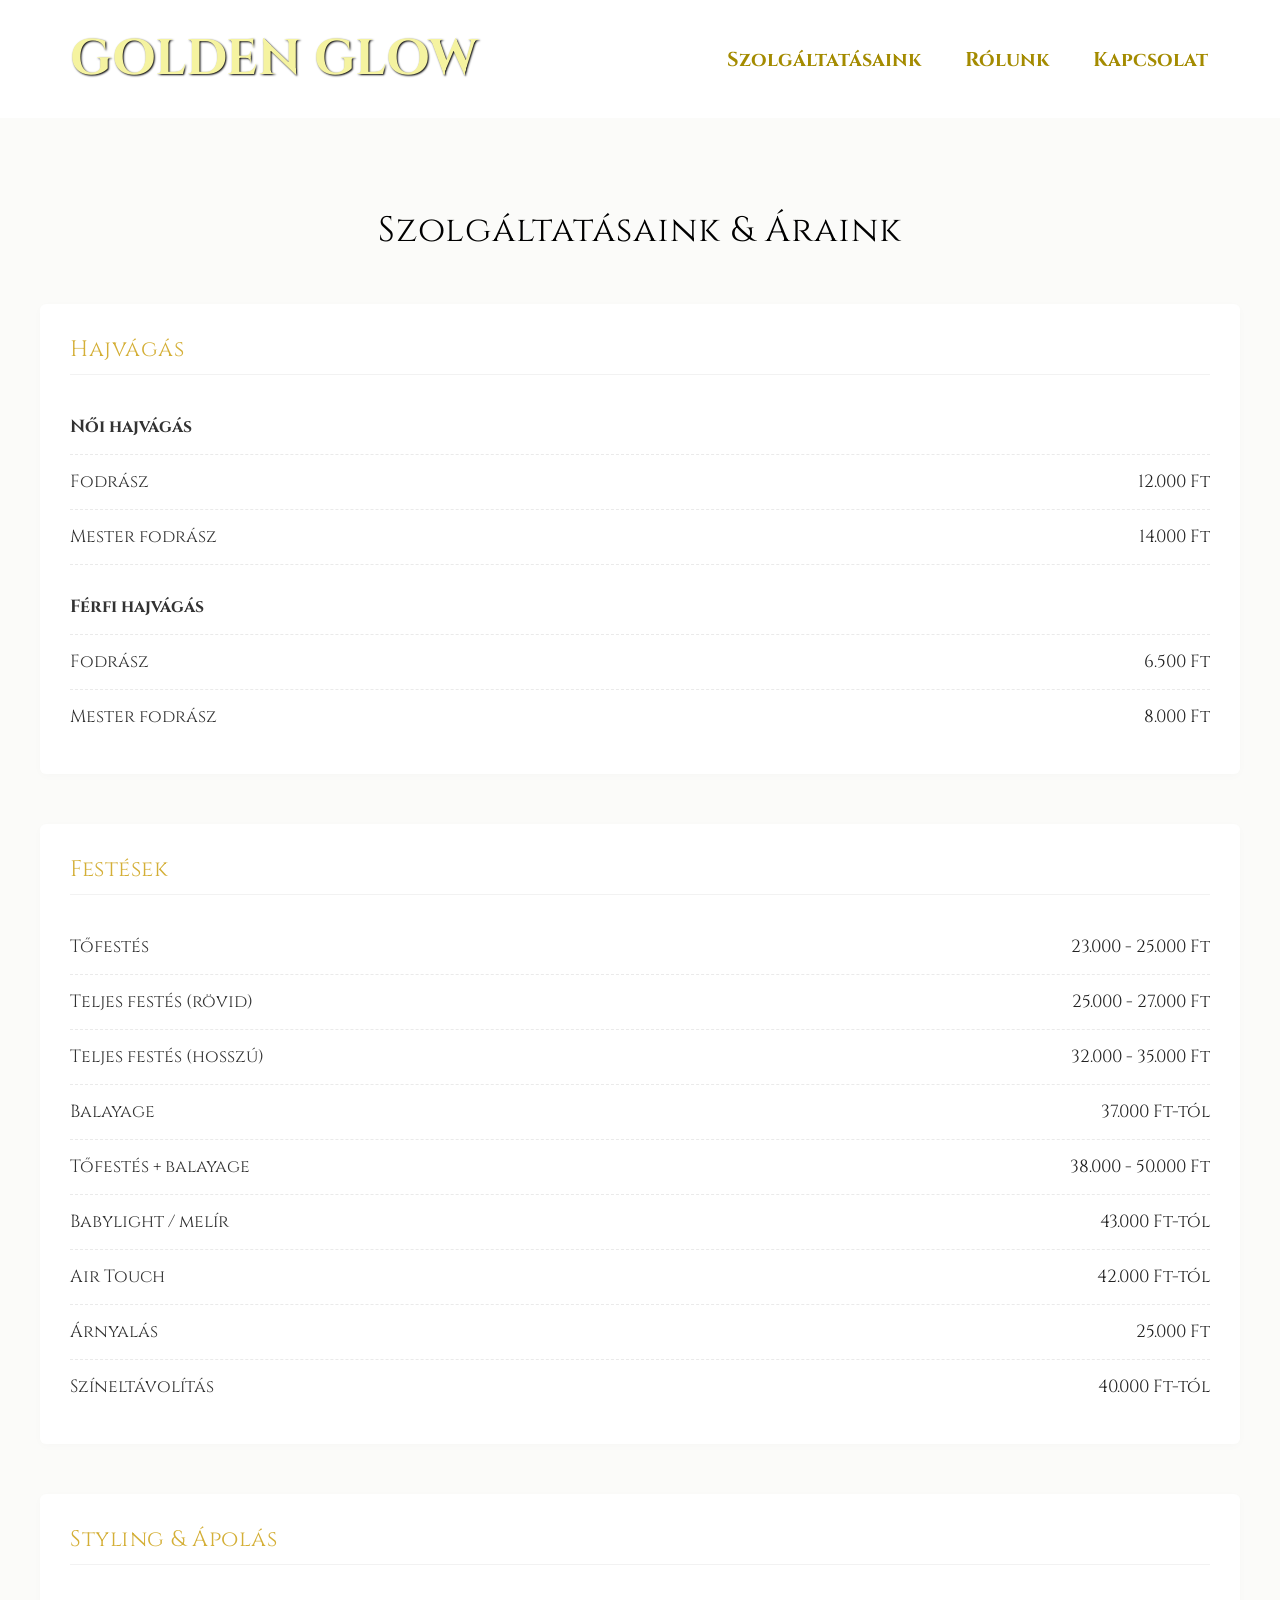
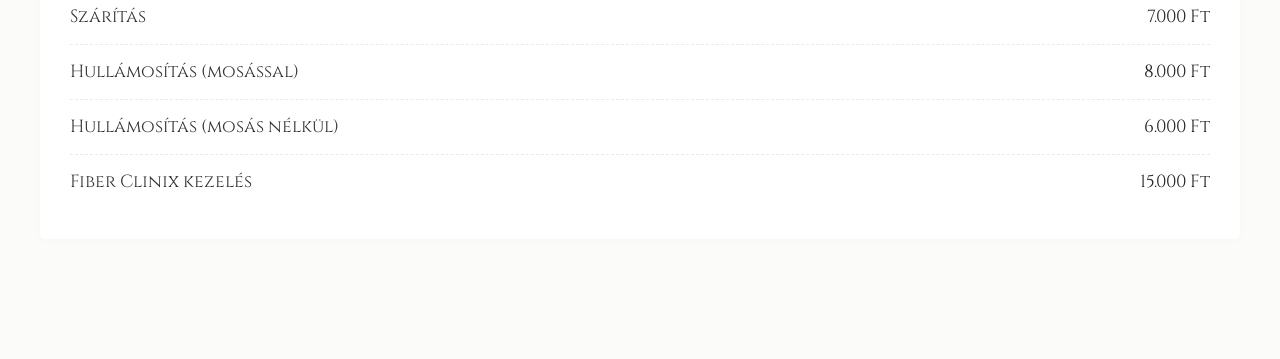
==== arlista-fodrasz.html @ ba0a2764 "Add index html and css files" ====
<!DOCTYPE html>
<html lang="hu">
<head>
    <meta charset="UTF-8">
    <link href="https://fonts.googleapis.com/css2?family=Cinzel:wght@400..900&family=Fira+Sans:ital,wght@0,100;0,200;0,300;0,400;0,500;0,600;0,700;0,800;0,900;1,100;1,200;1,300;1,400;1,500;1,600;1,700;1,800;1,900&display=swap" rel="stylesheet">
    <link rel="stylesheet" href="shared.css" />
    <link rel="stylesheet" href="styles.css" />
    <title>Golden Glow</title>
</head>
<body>

    <header> 
        <div id="page-logo">
            <a href="index.html">Golden Glow</a>
        </div>
        <nav>
            <ul>
                <li><a href="szolgaltatasok.html">Szolgáltatásaink</a></li>
                <li><a href="rolunk.html">Rólunk</a></li>
                <li><a href="">Kapcsolat</a></li>
            </ul>
        </nav>
    </header>

    <main class="services-section">
        <div class="services-container">
            <h2>Szolgáltatásaink & Áraink</h2>
            
            <div class="services-grid">
                
                <div class="service-category">
                    <h3>Hajvágás</h3>
                    
                    <div class="service-item main-sub-title">
                        <span class="service-name"><strong>Női hajvágás</strong></span>
                    </div>
                    <div class="service-item indented">
                        <span class="service-name">Fodrász</span>
                        <span class="service-price">12.000 Ft</span>
                    </div>
                    <div class="service-item indented">
                        <span class="service-name">Mester fodrász</span>
                        <span class="service-price">14.000 Ft</span>
                    </div>

                    <div class="service-item main-sub-title" style="margin-top: 15px;">
                        <span class="service-name"><strong>Férfi hajvágás</strong></span>
                    </div>
                    <div class="service-item indented">
                        <span class="service-name">Fodrász</span>
                        <span class="service-price">6.500 Ft</span>
                    </div>
                    <div class="service-item indented">
                        <span class="service-name">Mester fodrász</span>
                        <span class="service-price">8.000 Ft</span>
                    </div>
                </div>

                <div class="service-category">
                    <h3>Festések</h3>
                    <div class="service-item">
                        <span class="service-name">Tőfestés</span>
                        <span class="service-price">23.000 - 25.000 Ft</span>
                    </div>
                    <div class="service-item">
                        <span class="service-name">Teljes festés (rövid)</span>
                        <span class="service-price">25.000 - 27.000 Ft</span>
                    </div>
                    <div class="service-item">
                        <span class="service-name">Teljes festés (hosszú)</span>
                        <span class="service-price">32.000 - 35.000 Ft</span>
                    </div>
                    <div class="service-item">
                        <span class="service-name">Balayage</span>
                        <span class="service-price">37.000 Ft-tól</span>
                    </div>
                    <div class="service-item">
                        <span class="service-name">Tőfestés + balayage</span>
                        <span class="service-price">38.000 - 50.000 Ft</span>
                    </div>
                    <div class="service-item">
                        <span class="service-name">Babylight / melír</span>
                        <span class="service-price">43.000 Ft-tól</span>
                    </div>
                    <div class="service-item">
                        <span class="service-name">Air Touch</span>
                        <span class="service-price">42.000 Ft-tól</span>
                    </div>
                    <div class="service-item">
                        <span class="service-name">Árnyalás</span>
                        <span class="service-price">25.000 Ft</span>
                    </div>
                    <div class="service-item">
                        <span class="service-name">Színeltávolítás</span>
                        <span class="service-price">40.000 Ft-tól</span>
                    </div>
                </div>

                <div class="service-category">
                    <h3>Styling & Ápolás</h3>
                    <div class="service-item">
                        <span class="service-name">Szárítás</span>
                        <span class="service-price">7.000 Ft</span>
                    </div>
                    <div class="service-item">
                        <span class="service-name">Hullámosítás (mosással)</span>
                        <span class="service-price">8.000 Ft</span>
                    </div>
                    <div class="service-item">
                        <span class="service-name">Hullámosítás (mosás nélkül)</span>
                        <span class="service-price">6.000 Ft</span>
                    </div>
                    <div class="service-item">
                        <span class="service-name">Fiber Clinix kezelés</span>
                        <span class="service-price">15.000 Ft</span>
                    </div>
                </div>

            </div>
    </main>

</body>
</html>
---- shared.css ----
body {
    font-family: "Cinzel", sans-serif;
    margin: 0;
    display: flex;
    flex-direction: column;
    min-height: 100vh;
    background-color: #f9f9f9;
}

header {
    display: flex;
    justify-content: space-between;
    align-items: center;
    padding: 15px 60px;
    width: 100%;
    box-sizing: border-box;
    background-color: #ffffff;
}

ul {
    list-style: none;
    margin: 0;
    padding: 0;
}

header ul {
    display: flex;
}

header li {
    margin-left: 20px;
}

header a {
    color: rgb(164, 139, 0);
    text-decoration: none;
    font-size: 20px;
    font-weight: bold; 
    padding: 12px;
    display: inline-block;
}

header nav a:hover {
    color: rgb(77, 77, 77);
    background-color: rgb(255, 251, 0);
}

#page-logo a {
    padding: 10px;
    font-family: "Cinzel", sans-serif;
    color: rgb(245, 243, 160);
    font-size: 50px;
    text-decoration: none;
    text-transform: uppercase;
    text-shadow: 1px 1px 2px rgb(0, 0, 0);
}

main {
    flex: 1;
    padding: 0 40px; 
    box-sizing: border-box;
}

footer {
    background: linear-gradient(70deg, rgb(24, 24, 24), rgb(25, 29 ,29));
    padding: 20px 0;
    width: 100%;
}

footer ul {
    display: flex;
    justify-content: center;
    align-items: center;
}

footer li {
    width: 40px; 
    height: 40px; 
    margin: 0 20px;
}

footer img {
    width: 100%;
    height: 100%;
    object-fit: contain; 
    display: block;
}
---- styles.css ----
#hero {
    background-image: url('Photos/fodraszat.jpeg');
    background-size: cover;
    background-position: center;
    background-repeat: no-repeat;
    height: 900px;
    display: flex;
    justify-content: center;
    align-items: center;
    width: 100%;
    border-radius: 16px;
}

#fodraszat-section {
    background-image: url('Photos/fodraszat.jpeg');
    background-size: cover;
    background-position: center;
    background-repeat: no-repeat;
    height: 600px;
    display: flex;
    justify-content: center;
    align-items: center;
    width: 100%;
    margin-bottom: 40px;   
    border-radius: 16px; 
}

#kozmetika-section {
    background-image: url('Photos/kozmetika.jpeg');
    background-size: cover;
    background-position: center;
    background-repeat: no-repeat;
    height: 600px;
    display: flex;
    justify-content: center;
    align-items: center;
    width: 100%;
    margin-bottom: 40px; 
    border-radius: 16px; 
}

.hero-content {
    background-color: rgba(0, 0, 0, 0.65); 
    padding: 40px 60px;
    border-radius: 8px;
    text-align: center;
    max-width: 700px;
    width: 90%;
    box-sizing: border-box;
    box-shadow: 0 4px 20px rgba(0, 0, 0, 0.3);
}

.hero-content h1 {
    color: #ffffff;
    font-family: "Cinzel", sans-serif;
    font-size: 45px;
    margin: 0 0 15px 0;
    text-transform: uppercase;
    letter-spacing: 2px;
}

.hero-content p {
    color: #e2e2e2;
    font-family: "Cinzel", sans-serif;
    font-size: 18px;
    margin-bottom: 25px;
    line-height: 1.6;
}


.hero-content a {
    display: inline-block;
    background-color: rgb(255, 217, 0);
    color: #111111;
    text-decoration: none;
    font-weight: bold;
    font-family: "Cinzel", sans-serif;
    padding: 12px 28px;
    border-radius: 6px;
    transition: background-color 0.2s;
}

.hero-content a:hover {
    background-color: rgb(255, 235, 70);
}


.services-section {
    width: 100%;
    padding: 60px 0 120px;
    background-color: #fbfbf9;
}

.services-container {
    max-width: 1200px;
    margin: 0 auto;
    padding: 0 40px;
}

.services-container h2 {
    font-size: 2.2rem;
    font-weight: 300;
    color: black;
    text-align: center;
    margin-bottom: 50px;
    letter-spacing: 1px;
}

.services-grid {
    display: flex;
    flex-direction: column;
    gap: 50px;
}

.service-category {
    background-color: #ffffff;
    padding: 30px;
    border-radius: 6px;
    box-shadow: 0 2px 10px rgba(0, 0, 0, 0.02);
}

.service-category h3 {
    font-size: 1.4rem;
    font-weight: 400;
    color: #d4af37;
    margin-top: 0;
    margin-bottom: 25px;
    border-bottom: 1px solid #f2f2f2;
    padding-bottom: 10px;
    letter-spacing: 0.5px;
}

.service-item {
    display: flex;
    justify-content: space-between;
    padding: 15px 0;
    border-bottom: 1px dashed #eaeaea; 
}

.service-item:last-child {
    border-bottom: none;
}

.service-name {
    font-size: 1.1rem;
    font-weight: 300;
    color: #333333;
}

.service-price {
    font-size: 1.1rem;
    font-weight: 400;
    color: #222222;
}
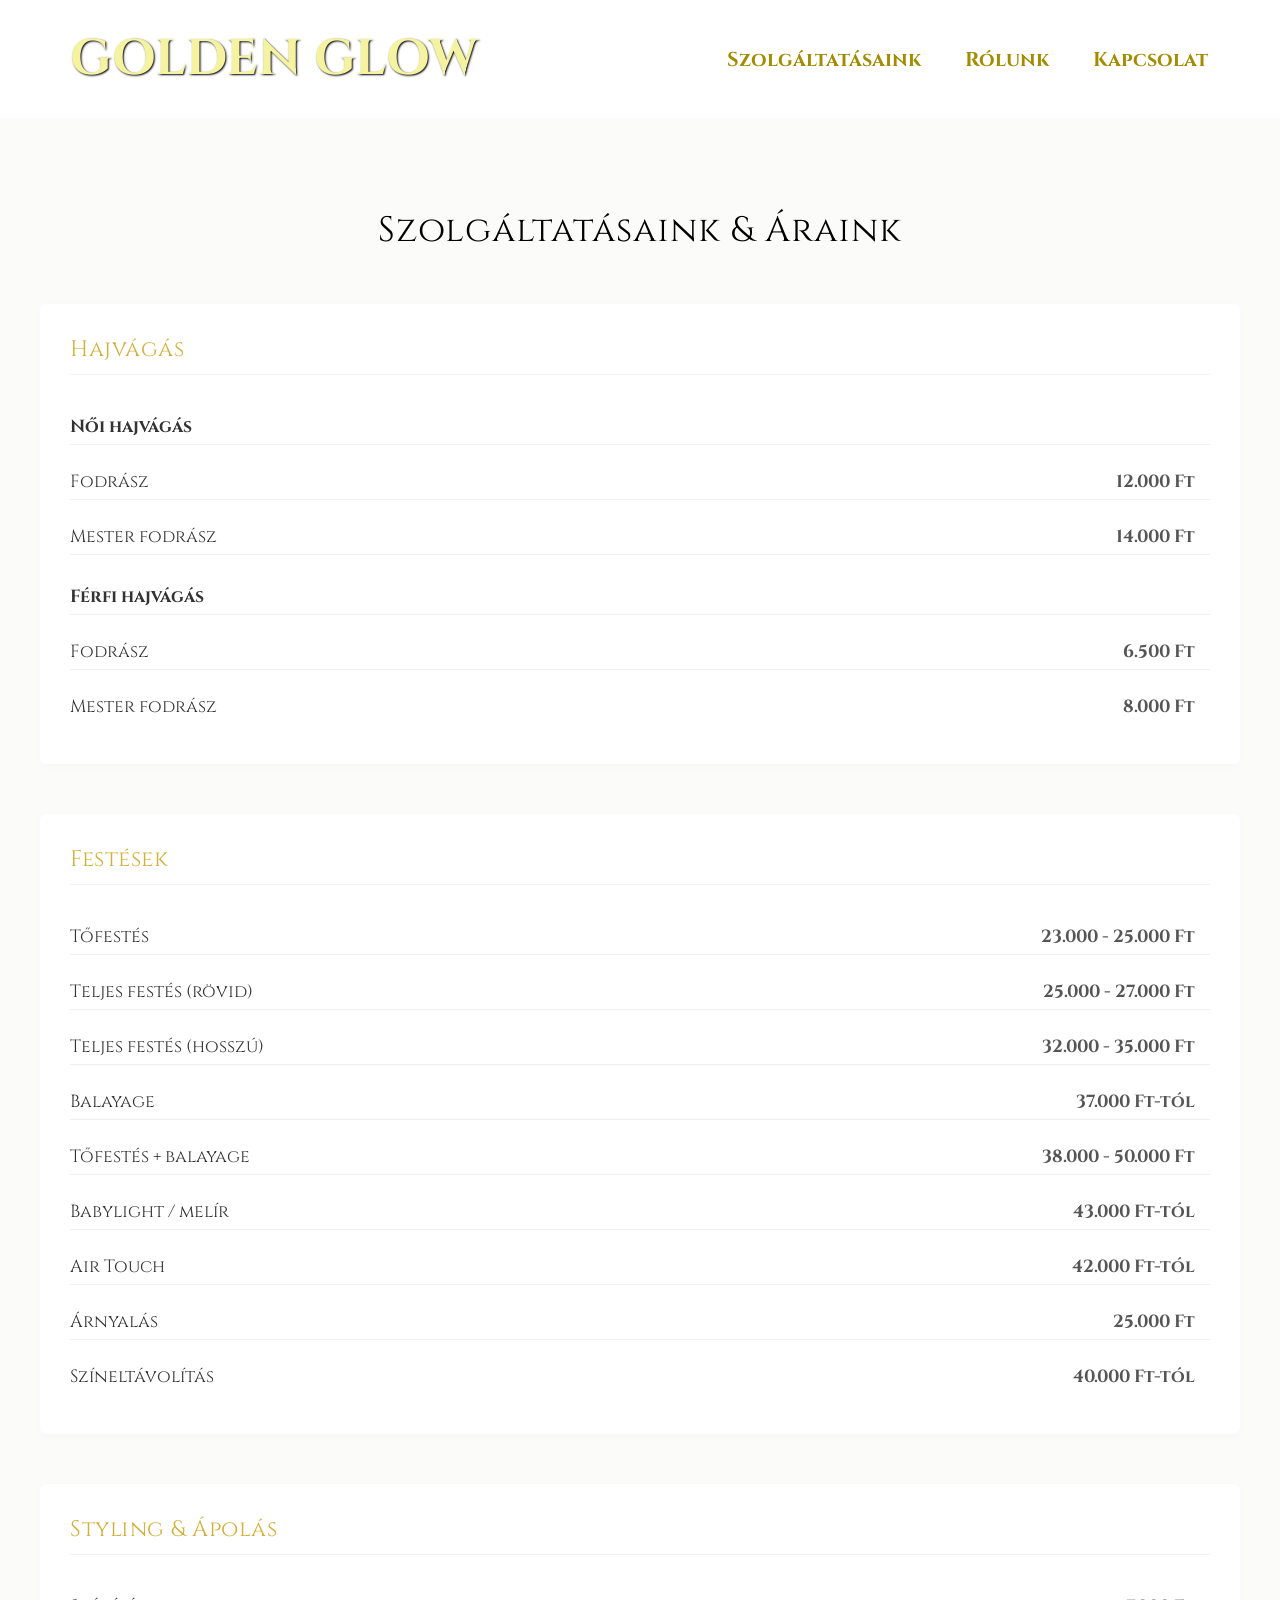
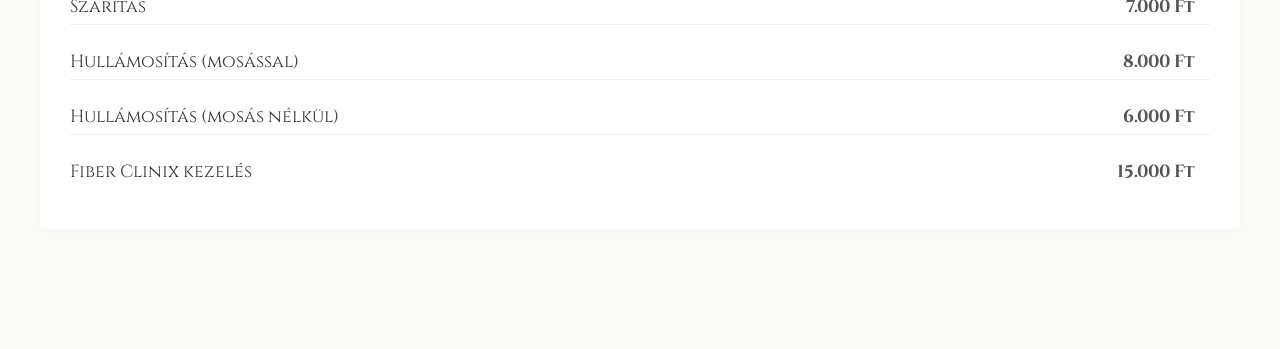
==== commit b4f1f53f: "updated" ====
--- a/arlista-fodrasz.html
+++ b/arlista-fodrasz.html
@@ -2,11 +2,47 @@
 <html lang="hu">
 <head>
     <meta charset="UTF-8">
+    <meta name="viewport" content="width=device-width, initial-scale=1.0">
     <link href="https://fonts.googleapis.com/css2?family=Cinzel:wght@400..900&family=Fira+Sans:ital,wght@0,100;0,200;0,300;0,400;0,500;0,600;0,700;0,800;0,900;1,100;1,200;1,300;1,400;1,500;1,600;1,700;1,800;1,900&display=swap" rel="stylesheet">
+    <link rel="icon" type="image/png" href="favicon_io/apple-touch-icon.png"/>
     <link rel="stylesheet" href="shared.css" />
     <link rel="stylesheet" href="styles.css" />
     <title>Golden Glow</title>
 </head>
+<style>
+    .service-item {
+        display: flex;
+        justify-content: space-between;
+        align-items: center;
+        gap: 15px;
+        margin-bottom: 10px;
+        padding-bottom: 5px;
+        border-bottom: 1px solid #f0f0f0;
+    }
+    .service-name {
+        flex-grow: 1;
+    }
+    .service-price {
+        font-weight: bold;
+        color: #555;
+        white-space: nowrap;
+        margin-right: 10px{
+        display: inline-block;
+        background-color: rgb(255, 217, 0);
+        color: black;
+        text-decoration: none;
+        padding: 6px 14px;
+        font-weight: bold;
+        border-radius: 4px;
+        font-family: "Cinzel", sans-serif;
+        font-size: 11px;
+        text-transform: uppercase;
+        transition: background-color 0.2s;
+        white-space: nowrahover {
+        background-color: rgb(255, 235, 70);
+    }
+</style>
+
 <body>
 
     <header> 
@@ -17,7 +53,7 @@
             <ul>
                 <li><a href="szolgaltatasok.html">Szolgáltatásaink</a></li>
                 <li><a href="rolunk.html">Rólunk</a></li>
-                <li><a href="">Kapcsolat</a></li>
+                <li><a href="kapcsolat.html">Kapcsolat</a></li>
             </ul>
         </nav>
     </header>
@@ -37,10 +73,12 @@
                     <div class="service-item indented">
                         <span class="service-name">Fodrász</span>
                         <span class="service-price">12.000 Ft</span>
+                        <a href="form.html?serviceId=f_noi_vagas"></a>
                     </div>
                     <div class="service-item indented">
                         <span class="service-name">Mester fodrász</span>
                         <span class="service-price">14.000 Ft</span>
+                        <a href="form.html?serviceId=f_mester_noi_vagas"></a>
                     </div>
 
                     <div class="service-item main-sub-title" style="margin-top: 15px;">
@@ -49,10 +87,12 @@
                     <div class="service-item indented">
                         <span class="service-name">Fodrász</span>
                         <span class="service-price">6.500 Ft</span>
+                        <a href="form.html?serviceId=f_ferfi_vagas"></a>
                     </div>
                     <div class="service-item indented">
                         <span class="service-name">Mester fodrász</span>
                         <span class="service-price">8.000 Ft</span>
+                        <a href="form.html?serviceId=f_mester_ferfi_vagas"></a>
                     </div>
                 </div>
 
@@ -61,38 +101,47 @@
                     <div class="service-item">
                         <span class="service-name">Tőfestés</span>
                         <span class="service-price">23.000 - 25.000 Ft</span>
+                        <a href="form.html?serviceId=f_tofestes"></a>
                     </div>
                     <div class="service-item">
                         <span class="service-name">Teljes festés (rövid)</span>
                         <span class="service-price">25.000 - 27.000 Ft</span>
+                        <a href="form.html?serviceId=f_teljes_festes_rovid"></a>
                     </div>
                     <div class="service-item">
                         <span class="service-name">Teljes festés (hosszú)</span>
                         <span class="service-price">32.000 - 35.000 Ft</span>
+                        <a href="form.html?serviceId=f_teljes_festet_hosszu"></a>
                     </div>
                     <div class="service-item">
                         <span class="service-name">Balayage</span>
                         <span class="service-price">37.000 Ft-tól</span>
+                        <a href="form.html?serviceId=f_bayalage"></a>
                     </div>
                     <div class="service-item">
                         <span class="service-name">Tőfestés + balayage</span>
                         <span class="service-price">38.000 - 50.000 Ft</span>
+                        <a href="form.html?serviceId=f_tofestes_bayalage"></a>
                     </div>
                     <div class="service-item">
                         <span class="service-name">Babylight / melír</span>
                         <span class="service-price">43.000 Ft-tól</span>
+                        <a href="form.html?serviceId=f_babylight_melir"></a>
                     </div>
                     <div class="service-item">
                         <span class="service-name">Air Touch</span>
                         <span class="service-price">42.000 Ft-tól</span>
+                        <a href="form.html?serviceId=f_airtouch"></a>
                     </div>
                     <div class="service-item">
                         <span class="service-name">Árnyalás</span>
                         <span class="service-price">25.000 Ft</span>
+                        <a href="form.html?serviceId=f_arnyalas"></a>
                     </div>
                     <div class="service-item">
                         <span class="service-name">Színeltávolítás</span>
                         <span class="service-price">40.000 Ft-tól</span>
+                        <a href="form.html?serviceId=f_szineltavolitas"></a>
                     </div>
                 </div>
 
@@ -101,23 +150,27 @@
                     <div class="service-item">
                         <span class="service-name">Szárítás</span>
                         <span class="service-price">7.000 Ft</span>
+                        <a href="form.html?serviceId=f_szaritas"></a>
                     </div>
                     <div class="service-item">
                         <span class="service-name">Hullámosítás (mosással)</span>
                         <span class="service-price">8.000 Ft</span>
+                        <a href="form.html?serviceId=f_hullamositas_mosassal"></a>
                     </div>
                     <div class="service-item">
                         <span class="service-name">Hullámosítás (mosás nélkül)</span>
                         <span class="service-price">6.000 Ft</span>
+                        <a href="form.html?serviceId=f_hullamositas_mosasnelkul"></a>
                     </div>
                     <div class="service-item">
                         <span class="service-name">Fiber Clinix kezelés</span>
                         <span class="service-price">15.000 Ft</span>
+                        <a href="form.html?serviceId=f_fiber_clinix"></a>
                     </div>
                 </div>
 
             </div>
+        </div>
     </main>
 
 </body>
-</html>
--- a/shared.css
+++ b/shared.css
@@ -84,4 +84,46 @@
     height: 100%;
     object-fit: contain; 
     display: block;
-}+}
+
+main ul, main li {
+    list-style: none;
+}
+
+@media (max-width: 768px) {
+    header {
+        flex-direction: column; 
+        align-items: center;
+        text-align: center;
+        padding: 15px 0;
+    }
+
+    nav ul {
+        flex-direction: column; 
+        gap: 10px;
+        padding: 0;
+        margin-top: 10px;
+    }
+}
+
+.service-btn {
+    display: none; 
+    position: absolute; 
+    width: 3rem;
+    height: 2.5rem;
+    background: none;
+    border: none;
+    flex-direction: column;
+    justify-content: space-between;
+    cursor: pointer;
+    padding: 5px;
+    box-sizing: border-box;
+}
+
+.service-btn span {
+    display: block;
+    width: 100%;
+    height: 4px;
+    background-color: rgb(164, 139, 0);
+    border-radius: 2px;
+}
--- a/styles.css
+++ b/styles.css
@@ -1,6 +1,6 @@
 
 #hero {
-    background-image: url('Photos/fodraszat.jpeg');
+    background-image: url('Photos/szalon.jpeg');
     background-size: cover;
     background-position: center;
     background-repeat: no-repeat;
@@ -28,6 +28,34 @@
 
 #kozmetika-section {
     background-image: url('Photos/kozmetika.jpeg');
+    background-size: cover;
+    background-position: center;
+    background-repeat: no-repeat;
+    height: 600px;
+    display: flex;
+    justify-content: center;
+    align-items: center;
+    width: 100%;
+    margin-bottom: 40px; 
+    border-radius: 16px; 
+}
+
+#kapcsolat-section {
+    background-image: url('Photos/nevjegy.jpeg');
+    background-size: cover;
+    background-position: center;
+    background-repeat: no-repeat;
+    height: 600px;
+    display: flex;
+    justify-content: center;
+    align-items: center;
+    width: 100%;
+    margin-bottom: 40px; 
+    border-radius: 16px; 
+}
+
+#contact-section {
+    background-image: url('Photos/nevjegy.jpeg');
     background-size: cover;
     background-position: center;
     background-repeat: no-repeat;
@@ -152,4 +180,52 @@
     font-size: 1.1rem;
     font-weight: 400;
     color: #222222;
-}+}
+
+@media (max-width: 768px) {
+    #hero {
+        height: 500px;
+    }
+
+#fodraszat-section, 
+    #kozmetika-section, 
+    #kapcsolat-section, 
+    #contact-section {
+        height: 350px !important;
+        border-radius: 8px;
+    }
+
+    .hero-content {
+        padding: 20px 25px !important;
+        width: 85% !important;
+    }
+    
+    .hero-content h1 {
+        font-size: 24px;
+        letter-spacing: 1px;
+    }
+
+    .hero-content p {
+        font-size: 14px;
+        margin-bottom: 15px;
+    }
+
+    .hero-content a {
+        padding: 8px 20px;
+        font-size: 14px;
+    }
+
+    .services-container {
+        padding: 0 20px;
+    }
+
+    .services-container h2 {
+        font-size: 1.6rem;
+        margin-bottom: 30px;
+    }
+
+    .service-item {
+        flex-direction: row; 
+        font-size: 0.95rem;
+    }
+}
